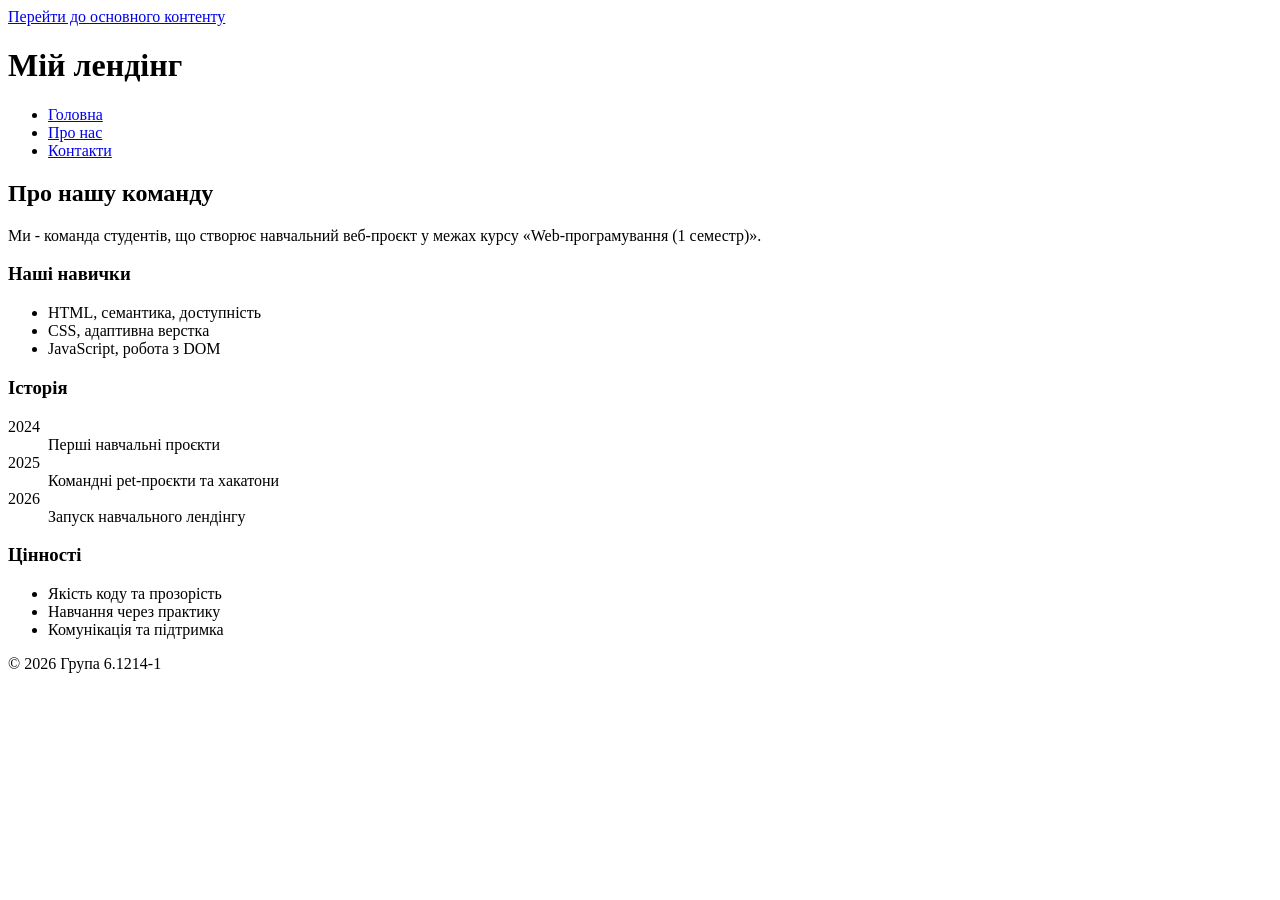
==== about.html @ 6659d167 "Lab 2: Add html pages: about and contacts" ====
<!DOCTYPE html>
<html lang="uk">
<head>
    <meta charset="UTF-8" />
    <meta name="viewport" content="width=device-width, initial-scale=1.0" />
    <title>Лабораторна 2 - Про нас</title>
    <meta name="description" content="Сторінка про нас: навички, досягнення, цінності." />
    <link rel="icon" href="assets/images/favicon.ico" />
</head>
<body>
<a class="skip-link" href="#main">Перейти до основного контенту</a>

<header class="site-header">
    <h1 id="site-title">Мій лендінг</h1>
    <nav class="site-nav" aria-label="Головна навігація">
        <ul>
            <li><a href="index.html">Головна</a></li>
            <li><a href="about.html" aria-current="page">Про нас</a></li>
            <li><a href="contacts.html">Контакти</a></li>
        </ul>
    </nav>
</header>

<main id="main">
    <article>
        <header>
            <h2>Про нашу команду</h2>
        </header>
        <p>Ми - команда студентів, що створює навчальний веб-проєкт у межах курсу «Web-програмування (1 семестр)».</p>
    </article>

    <section aria-labelledby="skills-title" class="skills">
        <h3 id="skills-title">Наші навички</h3>
        <ul>
            <li>HTML, семантика, доступність</li>
            <li>CSS, адаптивна верстка</li>
            <li>JavaScript, робота з DOM</li>
        </ul>
    </section>

    <section aria-labelledby="history-title" class="history">
        <h3 id="history-title">Історія</h3>
        <dl>
            <dt>2024</dt>
            <dd>Перші навчальні проєкти</dd>
            <dt>2025</dt>
            <dd>Командні pet-проєкти та хакатони</dd>
            <dt>2026</dt>
            <dd>Запуск навчального лендінгу</dd>
        </dl>
    </section>
</main>

<aside class="sidebar" aria-label="Додаткова інформація">
    <h3>Цінності</h3>
    <ul>
        <li>Якість коду та прозорість</li>
        <li>Навчання через практику</li>
        <li>Комунікація та підтримка</li>
    </ul>
</aside>

<footer class="site-footer">
    <p>© 2026 Група 6.1214-1</p>
</footer>
</body>
</html>
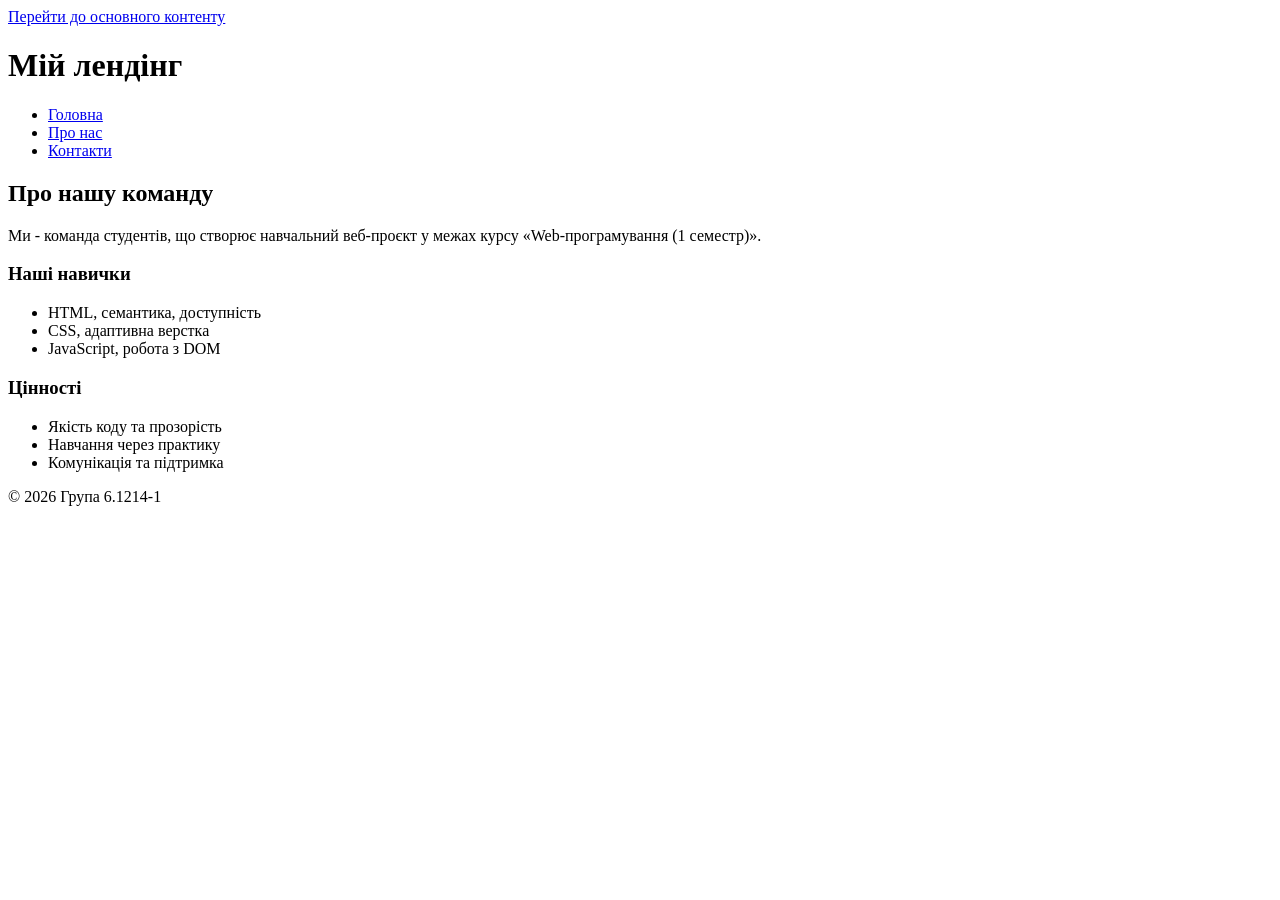
==== commit 2607180d: "Lab 3: Update html structure and add BEM" ====
--- a/about.html
+++ b/about.html
@@ -4,64 +4,50 @@
     <meta charset="UTF-8" />
     <meta name="viewport" content="width=device-width, initial-scale=1.0" />
     <title>Лабораторна 2 - Про нас</title>
-    <meta name="description" content="Сторінка про нас: навички, досягнення, цінності." />
+    <meta name="description" content="Сторінка про нас: навички, цінності." />
     <link rel="icon" href="assets/images/favicon.ico" />
 </head>
 <body>
 <a class="skip-link" href="#main">Перейти до основного контенту</a>
 
-<header class="site-header">
-    <h1 id="site-title">Мій лендінг</h1>
-    <nav class="site-nav" aria-label="Головна навігація">
-        <ul>
-            <li><a href="index.html">Головна</a></li>
-            <li><a href="about.html" aria-current="page">Про нас</a></li>
-            <li><a href="contacts.html">Контакти</a></li>
+<header class="header">
+    <h1 id="header__title">Мій лендінг</h1>
+    <nav class="navigation" aria-label="Головна навігація">
+        <ul class="navigation__list">
+            <li class="navigation__item"><a class="navigation__link" href="index.html" >Головна</a></li>
+            <li class="navigation__item"><a class="navigation__link" href="about.html" aria-current="page">Про нас</a></li>
+            <li class="navigation__item"><a class="navigation__link" href="contacts.html">Контакти</a></li>
         </ul>
     </nav>
 </header>
 
 <main id="main">
-    <article>
-        <header>
-            <h2>Про нашу команду</h2>
-        </header>
-        <p>Ми - команда студентів, що створює навчальний веб-проєкт у межах курсу «Web-програмування (1 семестр)».</p>
+    <article class="about-article">
+        <h2 class="about-article__title">Про нашу команду</h2>
+        <p class="about-article__text">Ми - команда студентів, що створює навчальний веб-проєкт у межах курсу «Web-програмування (1 семестр)».</p>
     </article>
 
-    <section aria-labelledby="skills-title" class="skills">
-        <h3 id="skills-title">Наші навички</h3>
-        <ul>
-            <li>HTML, семантика, доступність</li>
-            <li>CSS, адаптивна верстка</li>
-            <li>JavaScript, робота з DOM</li>
+    <section class="skills">
+        <h3 class="skills__title">Наші навички</h3>
+        <ul class="skills__list">
+            <li class="skills__item">HTML, семантика, доступність</li>
+            <li class="skills__item">CSS, адаптивна верстка</li>
+            <li class="skills__item">JavaScript, робота з DOM</li>
         </ul>
-    </section>
-
-    <section aria-labelledby="history-title" class="history">
-        <h3 id="history-title">Історія</h3>
-        <dl>
-            <dt>2024</dt>
-            <dd>Перші навчальні проєкти</dd>
-            <dt>2025</dt>
-            <dd>Командні pet-проєкти та хакатони</dd>
-            <dt>2026</dt>
-            <dd>Запуск навчального лендінгу</dd>
-        </dl>
     </section>
 </main>
 
-<aside class="sidebar" aria-label="Додаткова інформація">
-    <h3>Цінності</h3>
-    <ul>
-        <li>Якість коду та прозорість</li>
-        <li>Навчання через практику</li>
-        <li>Комунікація та підтримка</li>
+<aside class="sidebar sidebar--values" aria-label="Цінності">
+    <h3 class="sidebar__title">Цінності</h3>
+    <ul class="sidebar__list">
+        <li class="sidebar__item">Якість коду та прозорість</li>
+        <li class="sidebar__item">Навчання через практику</li>
+        <li class="sidebar__item">Комунікація та підтримка</li>
     </ul>
 </aside>
 
-<footer class="site-footer">
-    <p>© 2026 Група 6.1214-1</p>
+<footer class="footer">
+    <p class="footer__text">© 2026 Група <span class="footer__group-name">6.1214-1</span></p>
 </footer>
 </body>
 </html>
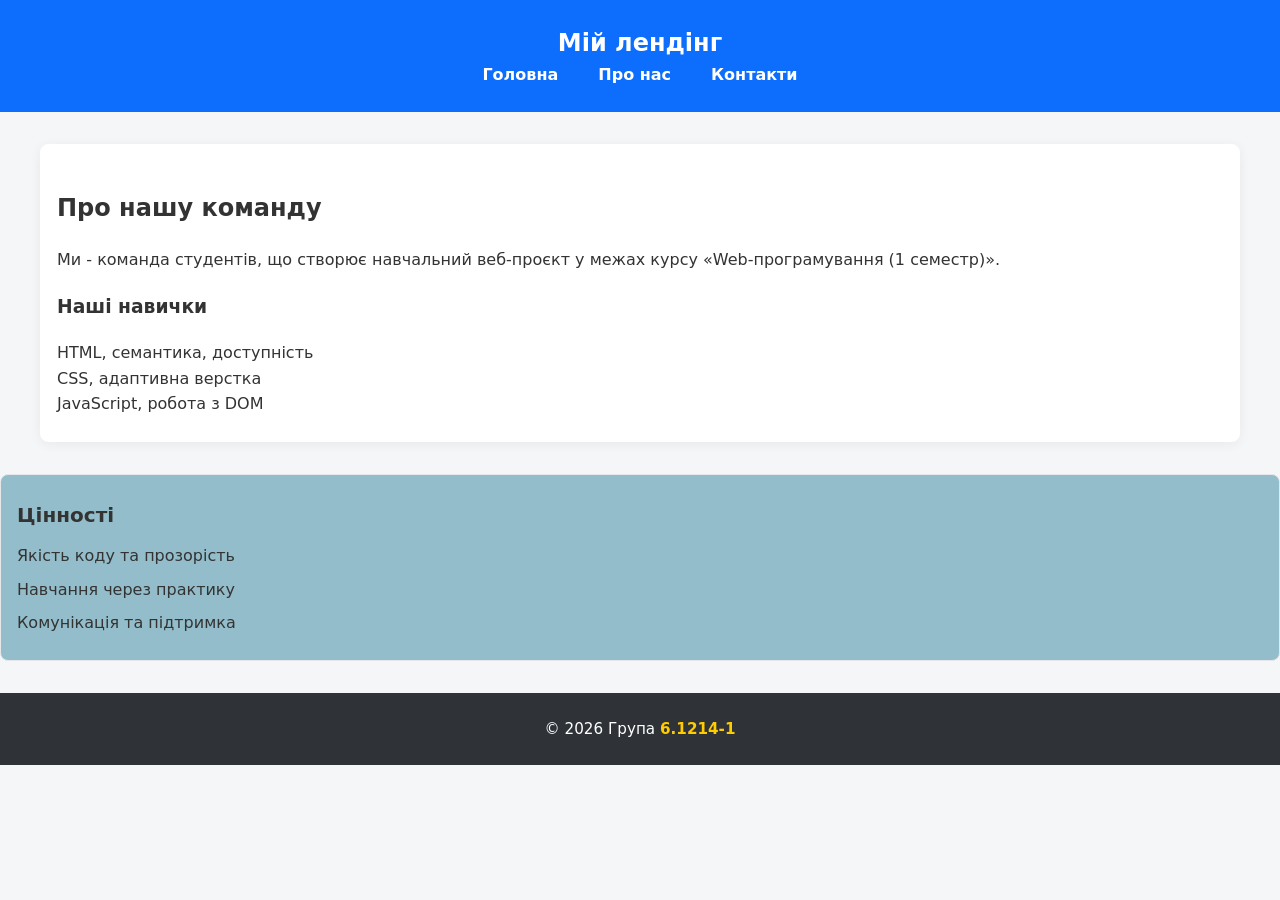
==== commit 51877ded: "Lab 3: Add styles.css" ====
--- a/about.html
+++ b/about.html
@@ -1,27 +1,26 @@
 <!DOCTYPE html>
 <html lang="uk">
 <head>
-    <meta charset="UTF-8" />
-    <meta name="viewport" content="width=device-width, initial-scale=1.0" />
-    <title>Лабораторна 2 - Про нас</title>
-    <meta name="description" content="Сторінка про нас: навички, цінності." />
-    <link rel="icon" href="assets/images/favicon.ico" />
+    <meta charset="UTF-8"/>
+    <meta name="viewport" content="width=device-width, initial-scale=1.0"/>
+    <title>Лабораторна 3 - Про нас</title>
+    <meta name="description" content="Сторінка про нас: навички, цінності."/>
+    <link rel="icon" href="assets/images/favicon.ico"/>
+    <link rel="stylesheet" href="styles.css"/>
 </head>
 <body>
-<a class="skip-link" href="#main">Перейти до основного контенту</a>
-
 <header class="header">
-    <h1 id="header__title">Мій лендінг</h1>
+    <h1 class="header__title">Мій лендінг</h1>
     <nav class="navigation" aria-label="Головна навігація">
         <ul class="navigation__list">
-            <li class="navigation__item"><a class="navigation__link" href="index.html" >Головна</a></li>
+            <li class="navigation__item"><a class="navigation__link" href="index.html">Головна</a></li>
             <li class="navigation__item"><a class="navigation__link" href="about.html" aria-current="page">Про нас</a></li>
             <li class="navigation__item"><a class="navigation__link" href="contacts.html">Контакти</a></li>
         </ul>
     </nav>
 </header>
 
-<main id="main">
+<main class="main">
     <article class="about-article">
         <h2 class="about-article__title">Про нашу команду</h2>
         <p class="about-article__text">Ми - команда студентів, що створює навчальний веб-проєкт у межах курсу «Web-програмування (1 семестр)».</p>
--- a/styles.css
+++ b/styles.css
@@ -0,0 +1,329 @@
+/* 0) БАЗА / ТОКЕНИ */
+
+*,
+*::before,
+*::after {
+    box-sizing: border-box;
+}
+
+/* CSS-змінні */
+:root {
+    --container-max: 1200px;
+    --space-1: 0.25rem;
+    --space-2: 0.5rem;
+    --space-3: 0.75rem;
+    --space-4: 1rem;
+    --space-6: 1.5rem;
+    --space-8: 2rem;
+
+    --radius-1: 4px;
+    --radius-2: 8px;
+
+    --c-bg: #f4f6f8;
+    --c-surface: #ffffff;
+    --c-text: #333333;
+    --c-muted: #606368;
+    --c-border: #e5e7eb;
+    --c-primary: #0d6efd;
+    --c-primary-600: #0b5ed7;
+    --c-accent: #ffcc00;
+    --shadow-1: 0 2px 12px rgba(0,0,0,0.06)
+}
+
+/* Базова типографіка та фон документа */
+html {
+    font-size: 16px;
+}
+body {
+    margin: 0;
+    color: var(--c-text);
+    background: var(--c-bg);
+    font-family: system-ui, -apple-system, Segoe UI, Roboto, Arial, sans-serif;
+    line-height: 1.6;
+}
+
+/* Скидання маркерів списків та, де потрібно керувати стилями вручну */
+ul[class],
+ol[class] {
+    list-style: none;
+    margin: 0;
+    padding: 0;
+}
+
+/* Посилання за замовчуванням */
+a {
+    color: var(--c-primary);
+    text-decoration: none;
+}
+a:hover,
+a:focus-visible {
+    text-decoration: underline;
+    outline: none;
+}
+
+
+/* 1) ХЕДЕР + НАВІГАЦІЯ (BEM: .header, .navigation) */
+
+.header {
+    background: var(--c-primary);
+    color: #fff;
+    padding: var(--space-6) var(--space-4); /* Внутрішні відступи верх-низ ліво-право */
+    text-align: center;
+}
+.header__title {
+    margin: 0;
+    font-size: 1.5rem;
+}
+
+/* Навігація як окремий блок */
+.navigation__list {
+    display: inline-flex;
+    gap: var(--space-4);
+    margin-top: var(--space-3);
+}
+.navigation__link {
+    color: #fff;
+    font-weight: 600;
+    padding: var(--space-2) var(--space-3);
+    border-radius: var(--radius-1);
+}
+.navigation__link:hover,
+.navigation__link:focus-visible {
+    background: rgba(255, 255, 255, 0.15);
+}
+
+
+/* 2) ОСНОВНИЙ КОНТЕНТ (BEM: .main, .article) */
+
+.main {
+    max-width: var(--container-max);
+    margin: var(--space-8) auto;
+    padding: var(--space-6) var(--space-4);
+    background: var(--c-surface);
+    border: 1px solid var(--c-surface);
+    border-radius: var(--radius-2);
+    box-shadow: var(--shadow-1);
+}
+.main__title {
+    margin: 0 0 var(--space-6);
+    font-size: 1.75rem;
+    line-height: 1.3;
+}
+
+.article + .article {
+    margin-top: var(--space-8);
+}
+.article__title {
+    margin: 0 0 var(--space-3);
+    font-size: 1.5rem;
+}
+.article__text {
+    margin: 0 0 var(--space-6);
+}
+
+
+/* 3) МЕДІА-БЛОК (BEM: .media) */
+
+.media {
+    margin: var(--space-6) 0;
+}
+.media--framed {
+    background: #fafafa;
+    border: 1px solid var(--c-border);
+    border-radius: var(--radius-2);
+    padding: var(--space-3);
+}
+.media__img {
+    display: block;
+    width: 100%;
+    height: auto;
+    border-radius: var(--radius-1);
+}
+.media__caption {
+    margin-top: var(--space-2);
+    color: var(--c-muted);
+    font-size: 0.875rem;
+    text-align: center;
+}
+
+
+/* 4) СЕРВІСИ / ТАБЛИЦЯ (BEM: .services) */
+
+.services__title {
+    margin: 0 0 var(--space-3);
+    font-size: 1.25rem;
+}
+.services__table {
+    width: 100%;
+    border-collapse: collapse;
+    border: 1px solid var(--c-border);
+    border-radius: var(--radius-1);
+    overflow: hidden;
+}
+.services__header,
+.services__cell {
+    padding: var(--space-3) var(--space-4);
+    border-bottom: 1px solid var(--c-border);
+}
+.services__header {
+    background: #f7f7f9;
+    text-align: left;
+    font-weight: 600;
+}
+.services__row:nth-child(even) .services__cell {
+    background: #fcfcfd;
+}
+
+
+/* 5) CАЙДБАРИ (BEM: .sidebar + модифікатори) */
+
+.sidebar{
+    background: #f9f9f9;
+    border: 1px solid var(--c-border);
+    border-radius: var(--radius-2);
+    padding: var(--space-6) var(--space-4);
+    margin: var(--space-6) 0;
+}
+.sidebar__title {
+    margin: 0 0 var(--space-3);
+    font-size: 1.25rem;
+}
+.sidebar__list {
+    display: grid;
+    gap: var(--space-2);
+}
+.sidebar__item {
+    color: var(--c-text);
+}
+.sidebar__link {
+    color: var(--c-primary);
+}
+.sidebar__link:hover,
+.sidebar__link:focus-visible {
+    text-decoration: underline;
+}
+.sidebar--links {
+    background: #c3a9a9;
+}
+.sidebar--values {
+    background: #93bdca;
+}
+.sidebar--social {
+    background: #80b180;
+}
+
+
+/* 6) ФУТЕР (BEM: .footer) */
+
+.footer {
+    background: #2f3338;
+    color: #fff;
+    text-align: center;
+    padding: var(--space-6) var(--space-4);
+    margin-top: var(--space-8);
+}
+.footer__text {
+    margin: 0;
+    font-size: 0.95rem;
+}
+.footer__group-name {
+    color: var(--c-accent);
+    font-weight: 700;
+}
+
+
+/* 7) ФОРМА КОНТАКТІВ (BEM: .contact-form) */
+
+.contact-form {
+    width: 100%;
+    max-width: 640px;
+    margin: 0 auto;
+    padding: var(--space-6);
+    background: var(--c-surface);
+    border: 1px solid var(--c-border);
+    border-radius: var(--radius-2);
+    box-shadow: var(--shadow-1);
+}
+
+.contact-form__item {
+    display: grid;
+    gap: var(--space-2);
+    margin-bottom: var(--space-4);
+}
+
+.contact-form__label {
+    font-weight: 600;
+    line-height: 1.3;
+}
+
+.contact-form__input,
+.contact-form__textarea {
+    width: 100%;
+    padding: var(--space-3) var(--space-4);
+    font-size: 1rem;
+    line-height: 1.4;
+    color: var(--c-text);
+    background: #fff;
+    border: 1px solid #cbd5e1;
+    border-radius: var(--radius-1);
+    outline: none;
+    transition: border-color .2s ease, box-shadow .2s ease;
+}
+
+.contact-form__input::placeholder,
+.contact-form__textarea::placeholder {
+    color: #94a3b8;
+}
+
+.contact-form__input:hover,
+.contact-form__textarea:hover {
+    border-color: #94a3b8;
+}
+
+.contact-form__input:focus,
+.contact-form__textarea:focus {
+    border-color: var(--c-primary);
+    box-shadow: 0 0 0 3px rgba(13, 110, 253, 0.15);
+}
+
+.contact-form__textarea {
+    min-height: 8rem;
+    resize: vertical;
+}
+
+/* Валідація HTML5 (базова) */
+.contact-form__input:required:user-invalid,
+.contact-form__textarea:focus:user-invalid {
+    border-color: #dc3545;
+}
+.contact-form__input:required:valid,
+.contact-form__textarea:required:valid {
+    border-color: #198754;
+}
+
+/* Кнопка відправки */
+.contact-form__button {
+    display: inline-flex;
+    align-items: center;
+    gap: var(--space-2);
+    padding: var(--space-3) var(--space-6);
+    border: none;
+    border-radius: var(--radius-2);
+    background: var(--c-primary);
+    color: #fff;
+    font-weight: 600;
+    cursor: pointer;
+    box-shadow: var(--shadow-1);
+    transition: border-color .2s ease, transform .05s ease;
+}
+.contact-form__button:hover,
+.contact-form__button:focus-visible {
+    background: var(--c-primary-600);
+}
+.contact-form__button:active {
+    transform: translateY(1px);
+}
+.contact-form__button:disabled {
+    opacity: 0.6;
+    cursor: not-allowed;
+}
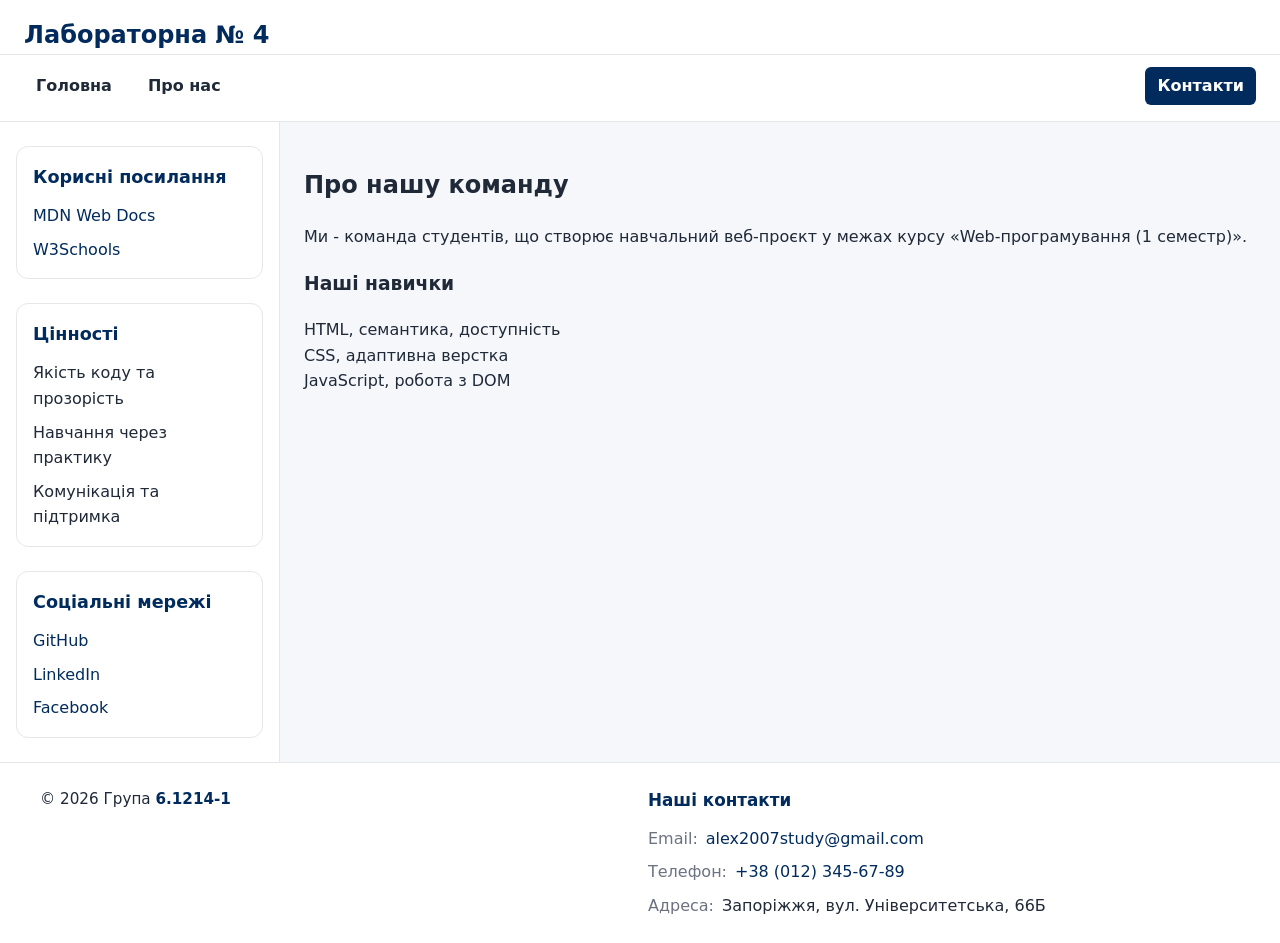
==== commit 3350bba1: "Lab 4: Add grid and flexbox layout" ====
--- a/about.html
+++ b/about.html
@@ -3,50 +3,94 @@
 <head>
     <meta charset="UTF-8"/>
     <meta name="viewport" content="width=device-width, initial-scale=1.0"/>
-    <title>Лабораторна 3 - Про нас</title>
+    <title>Лабораторна 4 - Про нас</title>
     <meta name="description" content="Сторінка про нас: навички, цінності."/>
     <link rel="icon" href="assets/images/favicon.ico"/>
     <link rel="stylesheet" href="styles.css"/>
 </head>
 <body>
-<header class="header">
-    <h1 class="header__title">Мій лендінг</h1>
-    <nav class="navigation" aria-label="Головна навігація">
-        <ul class="navigation__list">
-            <li class="navigation__item"><a class="navigation__link" href="index.html">Головна</a></li>
-            <li class="navigation__item"><a class="navigation__link" href="about.html" aria-current="page">Про нас</a></li>
-            <li class="navigation__item"><a class="navigation__link" href="contacts.html">Контакти</a></li>
-        </ul>
-    </nav>
-</header>
+<div class="layout">
+    <header class="header">
+        <h1 class="header__title">Лабораторна № 4</h1>
+        <nav class="nav">
+            <a href="index.html" class="nav__link">Головна</a>
+            <a href="about.html" class="nav__link">Про нас</a>
+            <a href="contacts.html" class="nav__link nav__link--cta">Контакти</a>
+        </nav>
+    </header>
 
-<main class="main">
-    <article class="about-article">
-        <h2 class="about-article__title">Про нашу команду</h2>
-        <p class="about-article__text">Ми - команда студентів, що створює навчальний веб-проєкт у межах курсу «Web-програмування (1 семестр)».</p>
-    </article>
+    <aside class="sidenav">
+        <section class="sidebar sidebar--links" aria-label="Корисні посилання">
+            <h3 class="sidebar__title">Корисні посилання</h3>
+            <ul class="sidebar__list">
+                <li class="sidebar__item">
+                    <a class="sidebar__link" href="https://developer.mozilla.org/" target="_blank" rel="noopener noreferrer">MDN Web Docs</a>
+                </li>
+                <li class="sidebar__item">
+                    <a class="sidebar__link" href="https://www.w3schools.com/html/" target="_blank" rel="noopener noreferrer">W3Schools</a>
+                </li>
+            </ul>
+        </section>
 
-    <section class="skills">
-        <h3 class="skills__title">Наші навички</h3>
-        <ul class="skills__list">
-            <li class="skills__item">HTML, семантика, доступність</li>
-            <li class="skills__item">CSS, адаптивна верстка</li>
-            <li class="skills__item">JavaScript, робота з DOM</li>
-        </ul>
-    </section>
-</main>
+        <section class="sidebar sidebar--values" aria-label="Цінності">
+            <h3 class="sidebar__title">Цінності</h3>
+            <ul class="sidebar__list">
+                <li class="sidebar__item">Якість коду та прозорість</li>
+                <li class="sidebar__item">Навчання через практику</li>
+                <li class="sidebar__item">Комунікація та підтримка</li>
+            </ul>
+        </section>
 
-<aside class="sidebar sidebar--values" aria-label="Цінності">
-    <h3 class="sidebar__title">Цінності</h3>
-    <ul class="sidebar__list">
-        <li class="sidebar__item">Якість коду та прозорість</li>
-        <li class="sidebar__item">Навчання через практику</li>
-        <li class="sidebar__item">Комунікація та підтримка</li>
-    </ul>
-</aside>
+        <section class="sidebar sidebar--social" aria-label="Соціальні мережі">
+            <h3 class="sidebar__title">Соціальні мережі</h3>
+            <ul class="sidebar__list">
+                <li class="sidebar__item"><a class="sidebar__link" href="#" aria-label="GitHub">GitHub</a></li>
+                <li class="sidebar__item"><a class="sidebar__link" href="#" aria-label="LinkedIn">LinkedIn</a></li>
+                <li class="sidebar__item"><a class="sidebar__link" href="#" aria-label="Facebook">Facebook</a></li>
+            </ul>
+        </section>
+    </aside>
 
-<footer class="footer">
-    <p class="footer__text">© 2026 Група <span class="footer__group-name">6.1214-1</span></p>
-</footer>
+    <main class="main">
+        <article class="about-article">
+            <h2 class="about-article__title">Про нашу команду</h2>
+            <p class="about-article__text">Ми - команда студентів, що створює навчальний веб-проєкт у межах курсу «Web-програмування (1 семестр)».</p>
+        </article>
+
+        <section class="skills">
+            <h3 class="skills__title">Наші навички</h3>
+            <ul class="skills__list">
+                <li class="skills__item">HTML, семантика, доступність</li>
+                <li class="skills__item">CSS, адаптивна верстка</li>
+                <li class="skills__item">JavaScript, робота з DOM</li>
+            </ul>
+        </section>
+    </main>
+
+    <footer class="footer">
+        <div class="footer__inner">
+            <p class="footer__text">© 2026 Група <span class="footer__group-name">6.1214-1</span></p>
+
+
+            <address class="footer__contacts" aria-label="Наші контакти">
+                <h3 class="footer__contacts-title">Наші контакти</h3>
+                <ul class="footer__contacts-list">
+                    <li class="footer__contacts-item">
+                        <span class="footer__label">Email:</span>
+                        <a class="footer__link" href="mailto:alex2007study@gmail.com">alex2007study@gmail.com</a>
+                    </li>
+                    <li class="footer__contacts-item">
+                        <span class="footer__label">Телефон:</span>
+                        <a class="footer__link" href="tel:+380123456789">+38 (012) 345-67-89</a>
+                    </li>
+                    <li class="footer__contacts-item">
+                        <span class="footer__label">Адреса:</span>
+                        <span>Запоріжжя, вул. Університетська, 66Б</span>
+                    </li>
+                </ul>
+            </address>
+        </div>
+    </footer>
+</div>
 </body>
 </html>
--- a/styles.css
+++ b/styles.css
@@ -1,4 +1,5 @@
-/* 0) БАЗА / ТОКЕНИ */
+/* ============================================
+0) BASE / THEME TOKENS */
 
 *,
 *::before,
@@ -6,134 +7,200 @@
     box-sizing: border-box;
 }
 
-/* CSS-змінні */
 :root {
-    --container-max: 1200px;
-    --space-1: 0.25rem;
-    --space-2: 0.5rem;
-    --space-3: 0.75rem;
-    --space-4: 1rem;
-    --space-6: 1.5rem;
-    --space-8: 2rem;
-
-    --radius-1: 4px;
-    --radius-2: 8px;
-
-    --c-bg: #f4f6f8;
-    --c-surface: #ffffff;
-    --c-text: #333333;
-    --c-muted: #606368;
-    --c-border: #e5e7eb;
-    --c-primary: #0d6efd;
-    --c-primary-600: #0b5ed7;
-    --c-accent: #ffcc00;
-    --shadow-1: 0 2px 12px rgba(0,0,0,0.06)
-}
-
-/* Базова типографіка та фон документа */
+    /* Brand */
+    --brand: #002b5c;
+    --brand-600: #01356f;
+    --brand-100: #e6eef6;
+    /* Text, surface, border */
+    --fg: #1f2937;
+    --fg-muted: #6b7280;
+    --bg: #f5f7fb;
+    --surface: #ffffff;
+    --border: #e5e7eb;
+    /* Space, radius, shadow */
+    --space-1: .25rem; --space-2: 0.5rem; --space-3: .75rem;
+    --space-4: 1rem; --space-6: 1.5rem; --space-8: 2rem;
+    --radius-1: 6px; --radius-2: 12px;
+    --shadow-1: 0 6px 16 px rgba(0,0,0,.06);
+    --container: 1200px;
+    /* Backward compatibility with previous variables */
+    --c-primary: var(--brand);
+    --c-primary-600: var(--brand-600);
+    --c-sufrace: var(--surface);
+    --c-border: var(--border);
+}
+
 html {
     font-size: 16px;
 }
 body {
     margin: 0;
-    color: var(--c-text);
-    background: var(--c-bg);
+    color: var(--fg);
+    background: var(--bg);
     font-family: system-ui, -apple-system, Segoe UI, Roboto, Arial, sans-serif;
     line-height: 1.6;
 }
 
-/* Скидання маркерів списків та, де потрібно керувати стилями вручну */
-ul[class],
-ol[class] {
-    list-style: none;
-    margin: 0;
-    padding: 0;
-}
-
-/* Посилання за замовчуванням */
-a {
-    color: var(--c-primary);
-    text-decoration: none;
-}
-a:hover,
-a:focus-visible {
-    text-decoration: underline;
-    outline: none;
-}
-
-
-/* 1) ХЕДЕР + НАВІГАЦІЯ (BEM: .header, .navigation) */
+img {max-width: 100%; height: auto; max-height: 200px; object-fit: contain; display: block; }
+a { color: var(--c-primary); text-decoration: none; }
+a:hover, a:focus-visible { text-decoration: underline; outline: none; }
+ul[class], ol[class] { list-style: none; margin: 0; padding: 0; }
+
+
+/* ============================================
+1) GLOBAL LAYOUT ON GRID ARES */
+.layout{
+    display: grid;
+    grid-template-columns: 280px 1fr;
+    grid-template-rows: auto 1fr auto;
+    grid-template-areas:
+    "header header"
+    "sidenav main"
+    "footer footer";
+    min-height: 100vh;
+}
+
+.header { grid-area: header; }
+.sidenav { grid-area: sidenav; }
+.main { grid-area: main; }
+.footer { grid-area: footer; }
+
+
+/* ============================================
+2) HEADER + NAVIGATION */
 
 .header {
-    background: var(--c-primary);
-    color: #fff;
-    padding: var(--space-6) var(--space-4); /* Внутрішні відступи верх-низ ліво-право */
-    text-align: center;
+    background: var(--surface);
+    border-bottom: 1px solid var(--border);
 }
 .header__title {
     margin: 0;
+    padding: var(--space-4) var(--space-6) 0 var(--space-6);
     font-size: 1.5rem;
-}
-
-/* Навігація як окремий блок */
-.navigation__list {
+    color: var(--brand);
+}
+
+.nav{
+    display: flex;
+    gap: var(--space-3);
+    padding: var(--space-3) var(--space-6) var(--space-4);
+    border-top: 1px solid var(--border);
+}
+.nav__link{
+    color: var(--fg);
+    font-weight: 600;
+    padding: .375rem .75rem;
+    border-radius: var(--radius-1);
+}
+.nav__link:hover,
+.nav__link:focus-visible{ background: var(--brand-100); }
+.nav__link--cta{
+    margin-left: auto;
+    color: #fff;
+    background: var(--brand);
+}
+.nav__link--cta:hover,
+.nav__link--cta:focus-visible{ background: var(--brand-600); }
+
+
+/* ============================================
+3) SIDEBAR + SIDENAV */
+
+.sidenav{
+    display: flex;
+    flex-direction: column;
+    gap: var(--space-6);
+    padding: var(--space-6) var(--space-4);
+    background: var(--surface);
+    border-right: 1px solid var(--border);
+}
+.sidebar{
+    background: #fff;
+    border: 1px solid var(--border);
+    border-radius: var(--radius-2);
+    padding: var(--space-4);
+    box-shadow: var(--shadow-1);
+}
+.sidebar__title{
+    margin: 0 0 var(--space-3);
+    font-size: 1.1rem;
+    color: var(--brand);
+}
+.sidebar__list{ display: flex; flex-direction: column; gap: .5rem; }
+.sidebar__item{ color: var(--fg); }
+.sidebar__link{ color: var(--brand); }
+
+/* ============================================
+4) MAIN-CONTENT + NEWS */
+.main{
+    padding: var(--space-6);
+    max-width: var(--container);
+    width: 100%;
+    margin-inline: auto;
+}
+.main__title{ margin: 0 0 var(--space-6); font-size: 1.6rem; }
+
+.news__title{ margin: 0 0 var(--space-4); font-size: 1.6rem; }
+.news__list{
+    display: grid;
+    gap: var(--space-6);
+    grid-template-columns: repeat(auto-fit, minmax(280px, 1fr));
+}
+.news-card{
+    display: flex;
+    flex-direction: column;
+    background: var(--surface);
+    border: 1px solid var(--border);
+    border-radius: var(--radius-2);
+    overflow: clip;
+    box-shadow: var(--shadow-1);
+}
+.news-card__title{
+    margin: var(--space-4) var(--space-4) var(--space-2);
+    font-size: 1.1rem;
+    line-height: 1.35;
+}
+.news-card__excerpt{ margin: 0 var(--space-4); color: var(--fg-muted);}
+.news-card__meta{
+    margin-top: auto;
+    display: flex;
+    justify-content: space-between;
+    align-items: center;
+    gap: var(--space-4);
+    padding: var(--space-4);
+    border-top: 1px solid var(--border);
+    background: #fff;
+}
+.news-card__date{ color: var(--fg-muted); font-size: .95rem; }
+.news-card__btn{
     display: inline-flex;
-    gap: var(--space-4);
-    margin-top: var(--space-3);
-}
-.navigation__link {
+    align-items: center;
+    gap: .5rem;
+    padding: .5rem 1rem;
+    background: var(--brand);
     color: #fff;
+    border: 0;
+    border-radius: var(--radius-1);
     font-weight: 600;
-    padding: var(--space-2) var(--space-3);
-    border-radius: var(--radius-1);
-}
-.navigation__link:hover,
-.navigation__link:focus-visible {
-    background: rgba(255, 255, 255, 0.15);
-}
-
-
-/* 2) ОСНОВНИЙ КОНТЕНТ (BEM: .main, .article) */
-
-.main {
-    max-width: var(--container-max);
-    margin: var(--space-8) auto;
-    padding: var(--space-6) var(--space-4);
-    background: var(--c-surface);
-    border: 1px solid var(--c-surface);
-    border-radius: var(--radius-2);
-    box-shadow: var(--shadow-1);
-}
-.main__title {
-    margin: 0 0 var(--space-6);
-    font-size: 1.75rem;
-    line-height: 1.3;
-}
-
-.article + .article {
-    margin-top: var(--space-8);
-}
-.article__title {
-    margin: 0 0 var(--space-3);
-    font-size: 1.5rem;
-}
-.article__text {
-    margin: 0 0 var(--space-6);
-}
-
-
-/* 3) МЕДІА-БЛОК (BEM: .media) */
-
-.media {
+    text-decoration: none;
+}
+.news-card__btn:hover,
+.news-card__btn:focus-visible{ background: var(--brand-600); }
+
+
+/* ============================================
+5) MEDIA */
+.media{
     margin: var(--space-6) 0;
 }
-.media--framed {
+.media--framed{
     background: #fafafa;
-    border: 1px solid var(--c-border);
+    border: 1px solid var(--border);
     border-radius: var(--radius-2);
     padding: var(--space-3);
 }
-.media__img {
+.media__img{
     display: block;
     width: 100%;
     height: auto;
@@ -141,189 +208,122 @@
 }
 .media__caption {
     margin-top: var(--space-2);
-    color: var(--c-muted);
-    font-size: 0.875rem;
+    color: var(--fg-muted);
+    font-size: .9rem;
     text-align: center;
 }
 
-
-/* 4) СЕРВІСИ / ТАБЛИЦЯ (BEM: .services) */
-
-.services__title {
-    margin: 0 0 var(--space-3);
-    font-size: 1.25rem;
-}
-.services__table {
-    width: 100%;
-    border-collapse: collapse;
-    border: 1px solid var(--c-border);
-    border-radius: var(--radius-1);
-    overflow: hidden;
-}
-.services__header,
-.services__cell {
-    padding: var(--space-3) var(--space-4);
-    border-bottom: 1px solid var(--c-border);
-}
-.services__header {
-    background: #f7f7f9;
-    text-align: left;
-    font-weight: 600;
-}
-.services__row:nth-child(even) .services__cell {
-    background: #fcfcfd;
-}
-
-
-/* 5) CАЙДБАРИ (BEM: .sidebar + модифікатори) */
-
-.sidebar{
-    background: #f9f9f9;
-    border: 1px solid var(--c-border);
-    border-radius: var(--radius-2);
-    padding: var(--space-6) var(--space-4);
-    margin: var(--space-6) 0;
-}
-.sidebar__title {
-    margin: 0 0 var(--space-3);
-    font-size: 1.25rem;
-}
-.sidebar__list {
-    display: grid;
-    gap: var(--space-2);
-}
-.sidebar__item {
-    color: var(--c-text);
-}
-.sidebar__link {
-    color: var(--c-primary);
-}
-.sidebar__link:hover,
-.sidebar__link:focus-visible {
-    text-decoration: underline;
-}
-.sidebar--links {
-    background: #c3a9a9;
-}
-.sidebar--values {
-    background: #93bdca;
-}
-.sidebar--social {
-    background: #80b180;
-}
-
-
-/* 6) ФУТЕР (BEM: .footer) */
-
-.footer {
-    background: #2f3338;
-    color: #fff;
-    text-align: center;
-    padding: var(--space-6) var(--space-4);
-    margin-top: var(--space-8);
-}
-.footer__text {
-    margin: 0;
-    font-size: 0.95rem;
-}
-.footer__group-name {
-    color: var(--c-accent);
-    font-weight: 700;
-}
-
-
-/* 7) ФОРМА КОНТАКТІВ (BEM: .contact-form) */
-
-.contact-form {
+/* ============================================
+6) CONTACTS FORM */
+.contact-form{
     width: 100%;
     max-width: 640px;
     margin: 0 auto;
     padding: var(--space-6);
-    background: var(--c-surface);
-    border: 1px solid var(--c-border);
+    background: var(--surface);
+    border: 1px solid var(--border);
     border-radius: var(--radius-2);
     box-shadow: var(--shadow-1);
 }
-
-.contact-form__item {
+.contact-form__item{
     display: grid;
     gap: var(--space-2);
     margin-bottom: var(--space-4);
 }
-
-.contact-form__label {
+.contact-form__label{
     font-weight: 600;
     line-height: 1.3;
 }
-
 .contact-form__input,
-.contact-form__textarea {
+.contact-form__textarea{
     width: 100%;
     padding: var(--space-3) var(--space-4);
     font-size: 1rem;
     line-height: 1.4;
-    color: var(--c-text);
+    color: var(--fg);
     background: #fff;
     border: 1px solid #cbd5e1;
     border-radius: var(--radius-1);
     outline: none;
     transition: border-color .2s ease, box-shadow .2s ease;
 }
-
 .contact-form__input::placeholder,
-.contact-form__textarea::placeholder {
-    color: #94a3b8;
-}
-
+.contact-form__textarea::placeholder{ color: #94a3b8; }
 .contact-form__input:hover,
-.contact-form__textarea:hover {
-    border-color: #94a3b8;
-}
-
+.contact-form__textarea:hover{ border-color: #94a3b8; }
 .contact-form__input:focus,
-.contact-form__textarea:focus {
-    border-color: var(--c-primary);
-    box-shadow: 0 0 0 3px rgba(13, 110, 253, 0.15);
-}
-
-.contact-form__textarea {
+.contact-form__textarea:focus{
+    border-color: var(--brand);
+    box-shadow: 0 0 0 3px rgba(0,43,92,.15);
+}
+.contact-form__textarea{
     min-height: 8rem;
     resize: vertical;
 }
 
-/* Валідація HTML5 (базова) */
 .contact-form__input:required:user-invalid,
-.contact-form__textarea:focus:user-invalid {
-    border-color: #dc3545;
-}
+.contact-form__textarea:required:user-invalid{ border-color: #dc3545; }
 .contact-form__input:required:valid,
-.contact-form__textarea:required:valid {
-    border-color: #198754;
-}
-
-/* Кнопка відправки */
-.contact-form__button {
+.contact-form__textarea:required:valid{ border-color: #198754; }
+
+.contact-form__button{
     display: inline-flex;
     align-items: center;
-    gap: var(--space-2);
-    padding: var(--space-3) var(--space-6);
+    gap: .5rem;
+    padding: .5rem 1.25rem;
     border: none;
     border-radius: var(--radius-2);
-    background: var(--c-primary);
+    background: var(--brand);
     color: #fff;
     font-weight: 600;
     cursor: pointer;
     box-shadow: var(--shadow-1);
-    transition: border-color .2s ease, transform .05s ease;
+    transition: background .2s ease, transform .05s ease;
 }
 .contact-form__button:hover,
-.contact-form__button:focus-visible {
-    background: var(--c-primary-600);
-}
-.contact-form__button:active {
-    transform: translateY(1px);
-}
-.contact-form__button:disabled {
-    opacity: 0.6;
-    cursor: not-allowed;
-}
+.contact-form__button:focus-visible{ background: var(--brand-600); }
+.contact-form__button:active{ transform: translateY(1px); }
+.contact-form__button:disabled{ opacity: .6; cursor: not-allowed; }
+
+
+/* ============================================
+7) FOOTER */
+.footer{
+    background: var(--surface);
+    border-top: 1px solid var(--border);
+    padding: var(--space-6);
+}
+.footer__text{ margin: 0; font-size: .95rem; }
+.footer__group-name{ color: var(--brand); font-weight: 700; }
+
+.footer__inner{
+    display: grid;
+    gap: var(--space-4);
+    grid-template-columns: 1fr minmax(280px, 1fr);
+    align-items: start;
+    max-width: var(--container);
+    margin: 0 auto;
+}
+.footer__contacts{ font-style: normal; background: #fff; }
+.footer__contacts-title{
+    margin: 0 0 var(--space-3);
+    font-size: 1.05rem;
+    color: var(--brand);
+}
+.footer__contacts-list{
+    list-style: none;
+    margin: 0;
+    padding: 0;
+    display: grid;
+    gap: .5rem;
+}
+.footer__contacts-item{
+    display: grid;
+    grid-template-columns: max-content 1fr;
+    gap: .5rem var(--space-2);
+    align-items: baseline;
+}
+.footer__label{ color: var(--fg-muted); white-space: nowrap; }
+.footer__link{ color: var(--brand); text-decoration: none; }
+.footer__link:hover,
+.footer__link:focus-visible{ text-decoration: underline; }
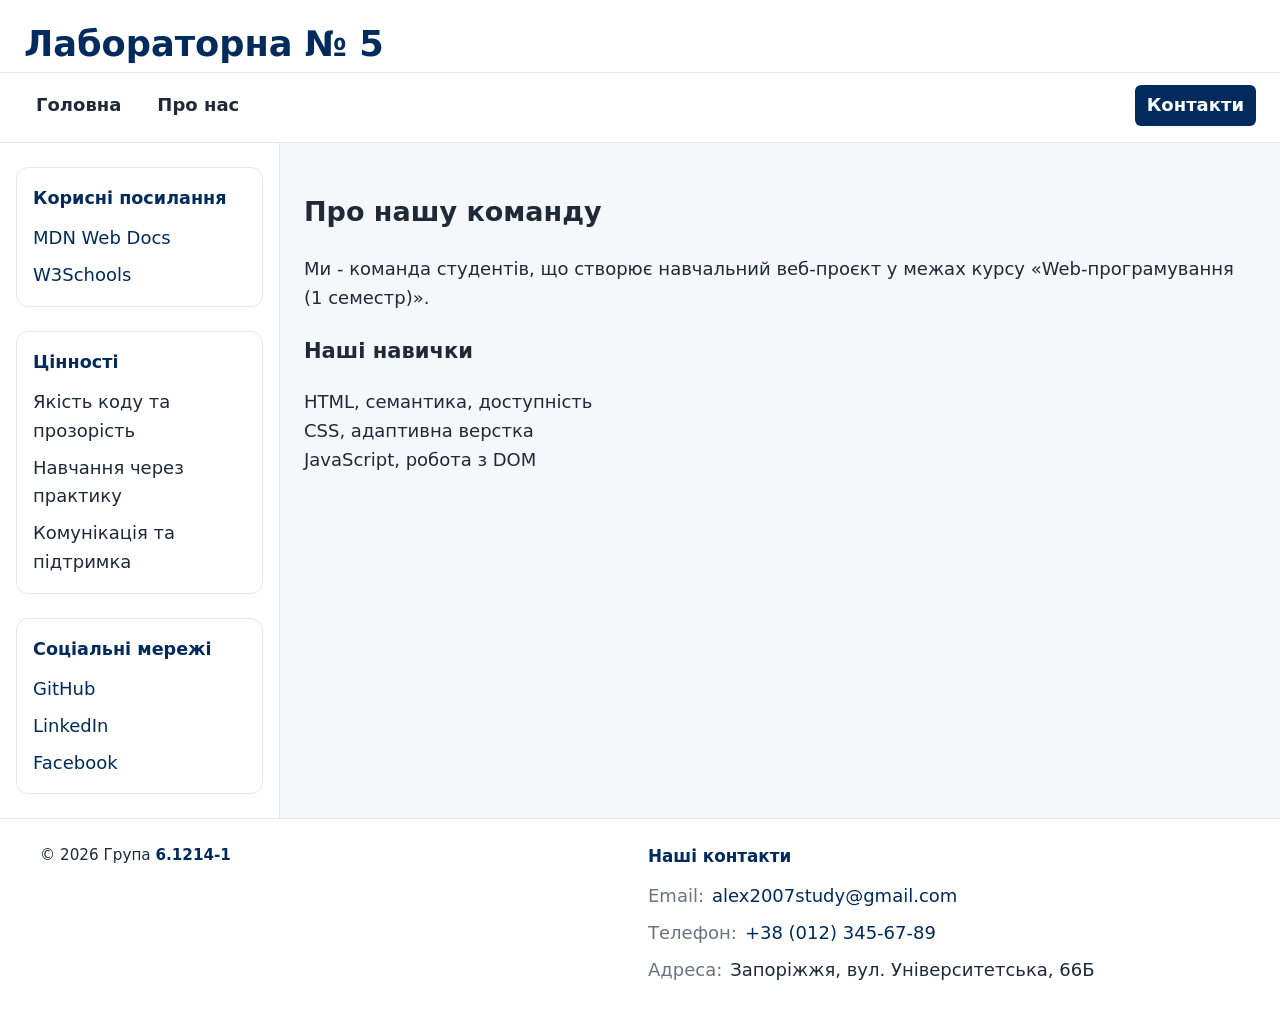
==== commit a91a8291: "Lab 5: small fixes: changed page titles" ====
--- a/about.html
+++ b/about.html
@@ -3,7 +3,7 @@
 <head>
     <meta charset="UTF-8"/>
     <meta name="viewport" content="width=device-width, initial-scale=1.0"/>
-    <title>Лабораторна 4 - Про нас</title>
+    <title>Лабораторна 5 - Про нас</title>
     <meta name="description" content="Сторінка про нас: навички, цінності."/>
     <link rel="icon" href="assets/images/favicon.ico"/>
     <link rel="stylesheet" href="styles.css"/>
@@ -11,7 +11,7 @@
 <body>
 <div class="layout">
     <header class="header">
-        <h1 class="header__title">Лабораторна № 4</h1>
+        <h1 class="header__title">Лабораторна № 5</h1>
         <nav class="nav">
             <a href="index.html" class="nav__link">Головна</a>
             <a href="about.html" class="nav__link">Про нас</a>
--- a/styles.css
+++ b/styles.css
@@ -29,6 +29,10 @@
     --c-primary-600: var(--brand-600);
     --c-sufrace: var(--surface);
     --c-border: var(--border);
+    /* Fluid */
+    --fs-body: clamp(1rem, 0.94rem + 0.5vw, 1.125rem);
+    --fs-h2: clamp(1.125rem, 1.05rem + 1.2vw, 1.6rem);
+    --fs-h1: clamp(1.6rem, 1.2rem + 2.2vw, 2.2rem);
 }
 
 html {
@@ -36,9 +40,10 @@
 }
 body {
     margin: 0;
+    font-size: var(--fs-body);
+    font-family: system-ui, -apple-system, Segoe UI, Roboto, Arial, sans-serif;
     color: var(--fg);
     background: var(--bg);
-    font-family: system-ui, -apple-system, Segoe UI, Roboto, Arial, sans-serif;
     line-height: 1.6;
 }
 
@@ -52,13 +57,14 @@
 1) GLOBAL LAYOUT ON GRID ARES */
 .layout{
     display: grid;
-    grid-template-columns: 280px 1fr;
-    grid-template-rows: auto 1fr auto;
+    grid-template-columns: 1fr;
+    grid-template-rows: auto auto 1fr auto;
     grid-template-areas:
-    "header header"
-    "sidenav main"
-    "footer footer";
-    min-height: 100vh;
+    "header"
+    "sidenav"
+    "main"
+    "footer";
+    min-height: 100dvh;
 }
 
 .header { grid-area: header; }
@@ -77,7 +83,7 @@
 .header__title {
     margin: 0;
     padding: var(--space-4) var(--space-6) 0 var(--space-6);
-    font-size: 1.5rem;
+    font-size: var(--fs-h1);
     color: var(--brand);
 }
 
@@ -139,9 +145,10 @@
     width: 100%;
     margin-inline: auto;
 }
-.main__title{ margin: 0 0 var(--space-6); font-size: 1.6rem; }
-
-.news__title{ margin: 0 0 var(--space-4); font-size: 1.6rem; }
+.main__title{ margin: 0 0 var(--space-6); }
+
+.news__title{ margin: 0 0 var(--space-4); }
+.main__title, .news__title{ font-size:var(--fs-h2); }
 .news__list{
     display: grid;
     gap: var(--space-6);
@@ -193,6 +200,8 @@
 5) MEDIA */
 .media{
     margin: var(--space-6) 0;
+    aspect-ration: 16/9;
+    overflow: clip;
 }
 .media--framed{
     background: #fafafa;
@@ -203,7 +212,9 @@
 .media__img{
     display: block;
     width: 100%;
-    height: auto;
+    height: 100%;
+    object-fit: contain;
+    object-position: center;
     border-radius: var(--radius-1);
 }
 .media__caption {
@@ -293,18 +304,18 @@
     border-top: 1px solid var(--border);
     padding: var(--space-6);
 }
-.footer__text{ margin: 0; font-size: .95rem; }
+.footer__text{ margin: 0; font-size: .95rem; order: 2;}
 .footer__group-name{ color: var(--brand); font-weight: 700; }
 
 .footer__inner{
     display: grid;
     gap: var(--space-4);
-    grid-template-columns: 1fr minmax(280px, 1fr);
+    grid-template-columns: 1fr;
     align-items: start;
     max-width: var(--container);
     margin: 0 auto;
 }
-.footer__contacts{ font-style: normal; background: #fff; }
+.footer__contacts{ font-style: normal; }
 .footer__contacts-title{
     margin: 0 0 var(--space-3);
     font-size: 1.05rem;
@@ -327,3 +338,50 @@
 .footer__link{ color: var(--brand); text-decoration: none; }
 .footer__link:hover,
 .footer__link:focus-visible{ text-decoration: underline; }
+
+
+
+@media (min-width: 640px){
+    .layout{
+        grid-template-columns: 220px 1fr;
+        grid-template-rows: auto 1fr auto;
+        grid-template-areas:
+    "header header"
+    "sidenav main"
+    "footer footer";
+    }
+
+    .footer__inner{
+        grid-template-columns: 1fr minmax(220px, 1fr);
+    }
+
+    .footer__text {order: initial}
+}
+
+@media (min-width: 1024px){
+    .layout{
+        grid-template-columns: 280px 1fr;
+    }
+    .footer__inner{
+        grid-template-columns: 1fr minmax(280px, 1fr);
+    }
+}
+
+@media (prefers-color-scheme: dark){
+    :root{
+        --bg: #0b1020;
+        --surface: #101528;
+        --fg: #e7eaf3;
+        --fg-muted: #b7bfd3;
+        --border: #232a3b;
+        --brand: #7fb3ff;
+        --brand-600: #6aa2f0;
+        --brand-100: #17233b;
+    }
+    .sidebar {
+        background: var(--surface);
+    }
+    .news-card__meta{
+        background: color-mix(in srgb, var(--surface) 92%, #fff 8%)
+    }
+}
